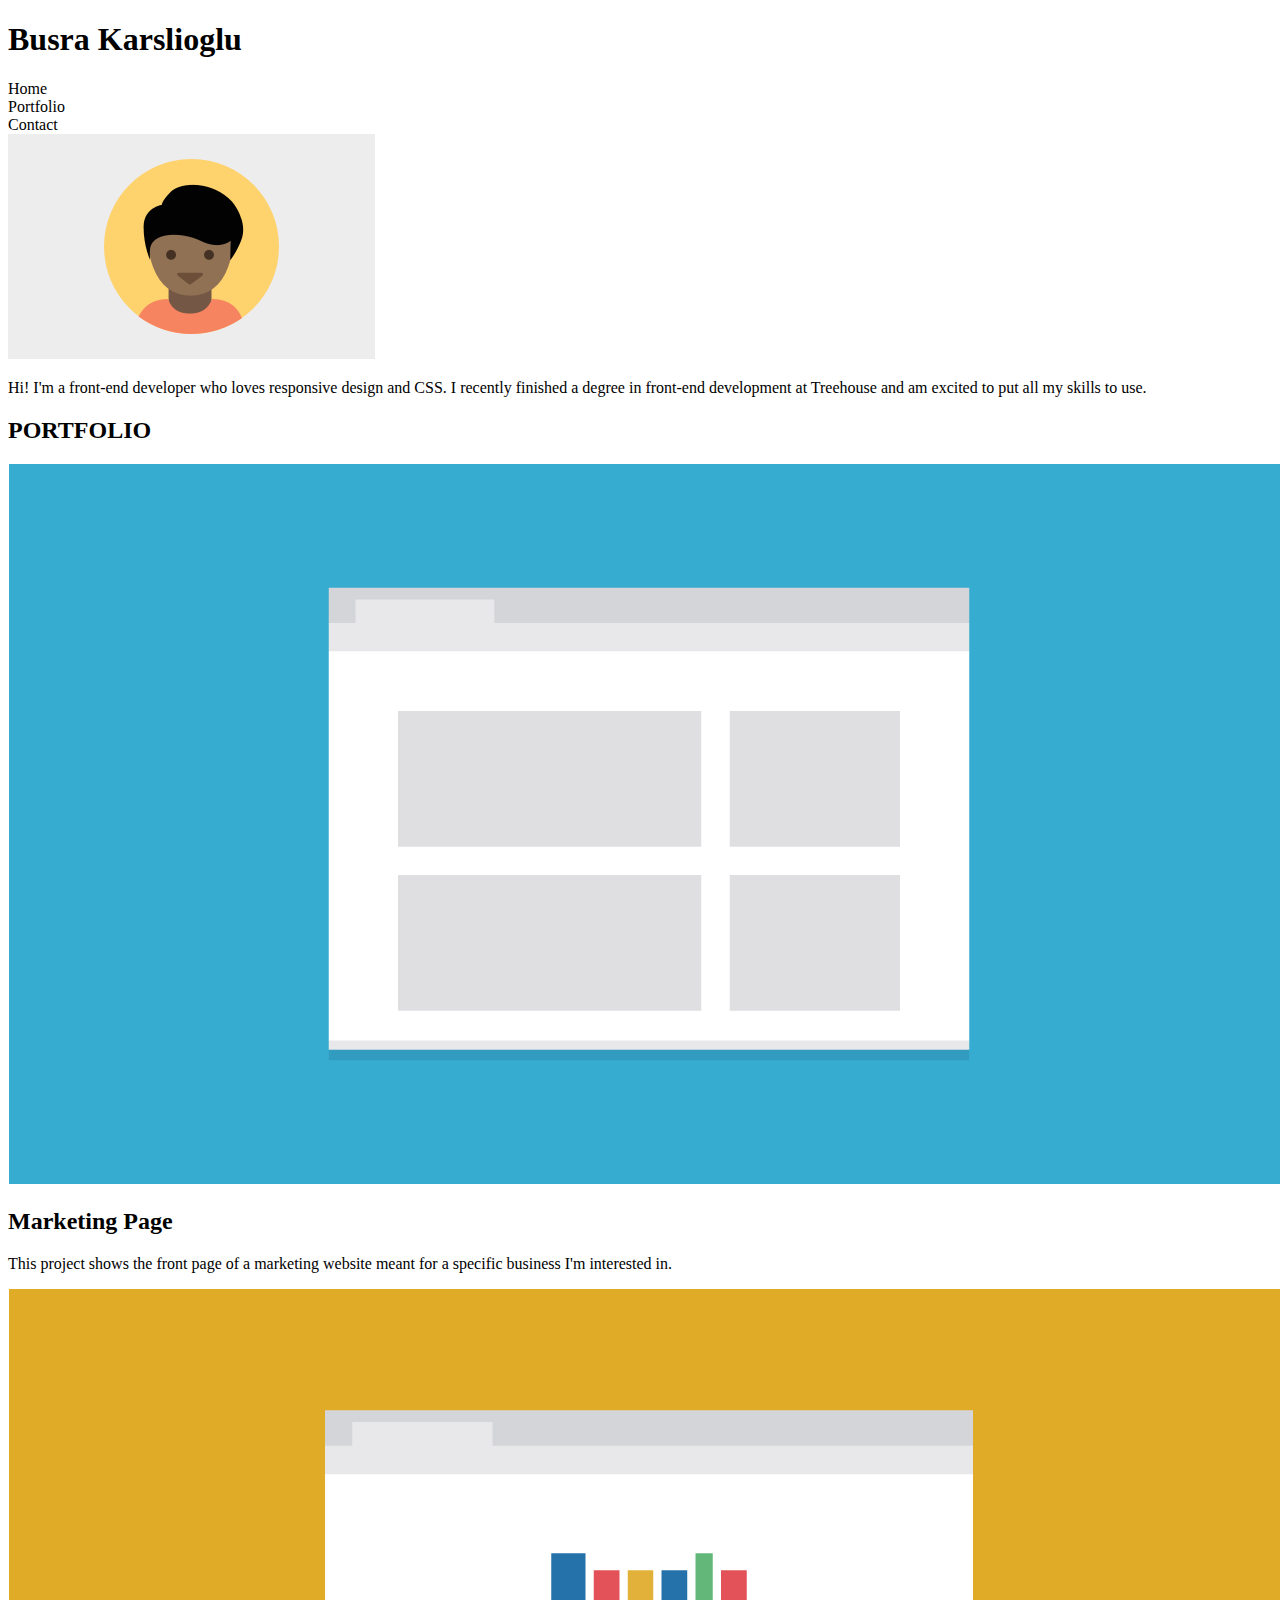
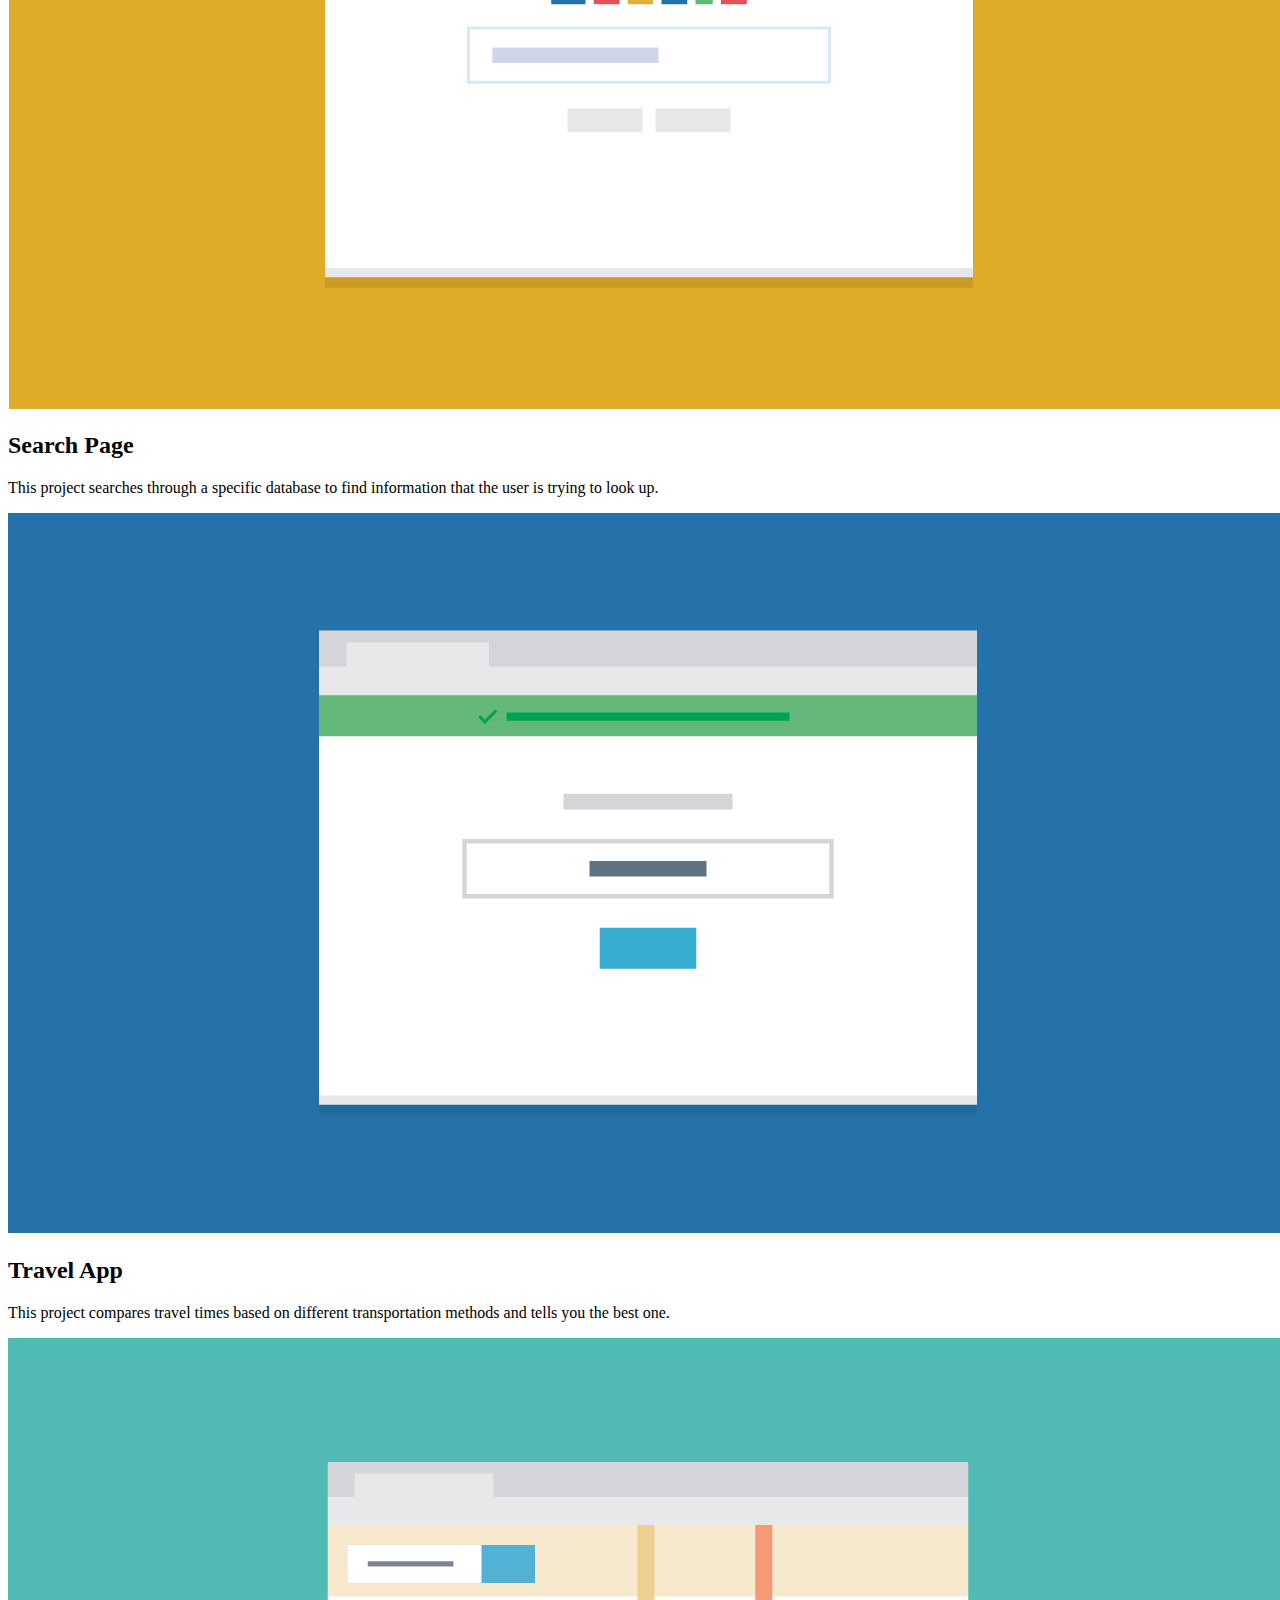
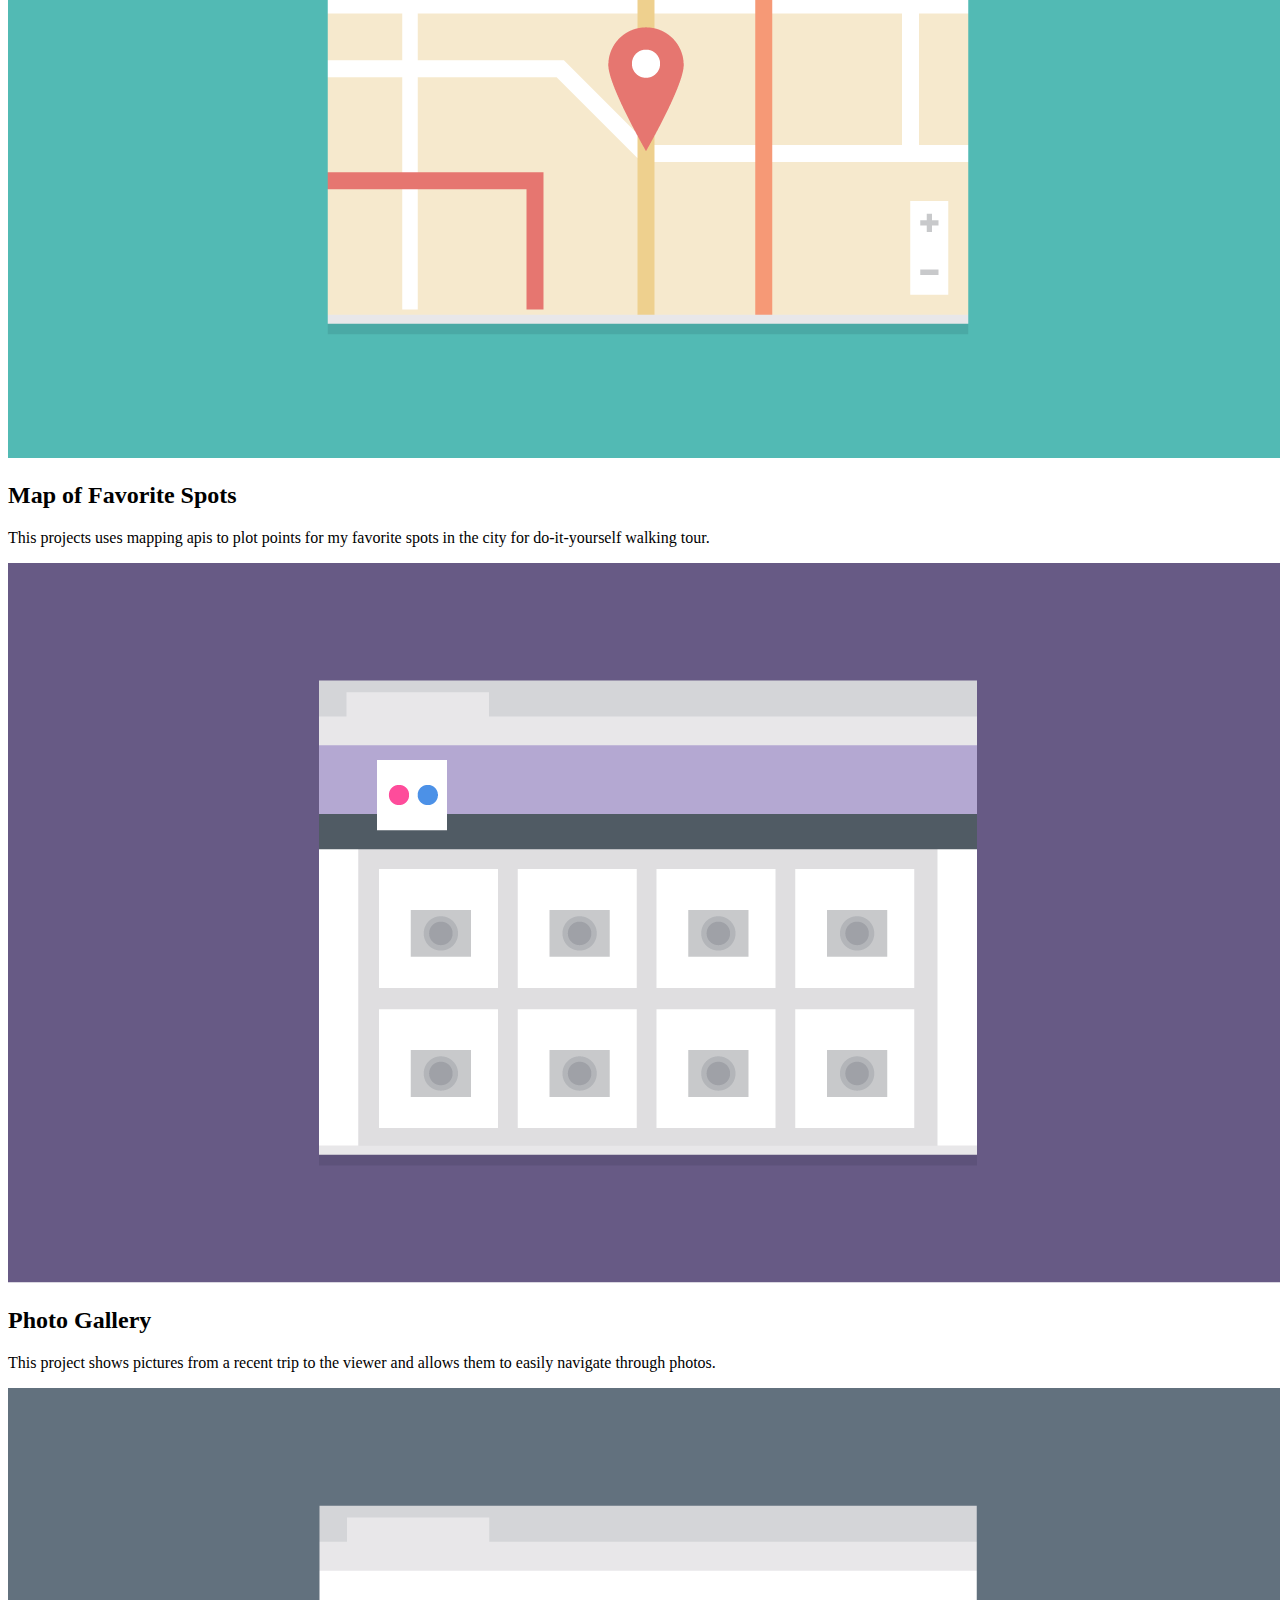
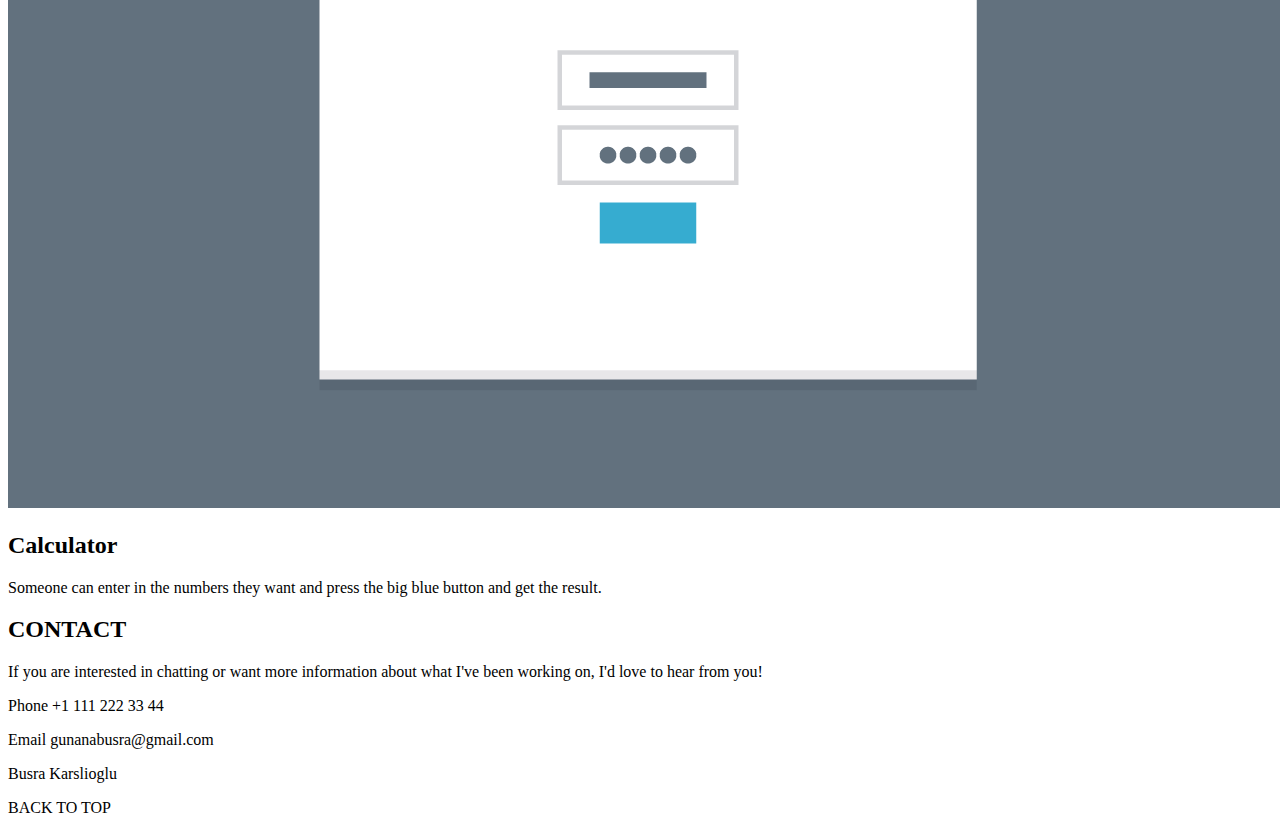
==== responsive_layout_v1/index.html @ ac0c368e "Add files via upload" ====
<!doctype html>
<html lang="en">
<head>
    <meta charset="utf-8">
    <title><h2>Responsive Portfolio</h2></title>
    <meta name="viewport" content="width=device-width, initial-scale=1.0">
    <link href="https://fonts.googleapis.com/css2?family=Baloo+Bhaijaan+2&display=swap" rel="stylesheet">
    <link rel="stylesheet" href="styles.css">

</head>
<main>
    <header class="main-nav">
        <h1>Busra Karslioglu</h1>
        <nav>
            <div class="nav">
                <div class="home">Home</div>
                <div class="portfolio">Portfolio</div>
                <div class="contact">Contact</div>
            </div>
        </nav>
        <img src="images/responsive-layout-profile.png" class="image-1">
        <p>Hi! I'm a front-end developer who loves responsive design and CSS. I recently finished a degree in front-end development at Treehouse and am excited to put all my skills to use.</p>
    </header>

<body>
        
    <h2>PORTFOLIO</h2>
    <img src="images/portfolio-1.png" class="image">
    <h2>Marketing Page</h2>
    <p>This project shows the front page of a marketing website meant for a specific business I'm interested in.</p>
    <img src="images/portfolio-2.png" class="image">
    <h2>Search Page</h2>
    <p>This project searches through a specific database to find information that the user is trying to look up.</p>
    <img src="images/portfolio-3.png" class="image">
    <h2>Travel App</h2>
    <p>This project compares travel times based on different transportation methods and tells you the best one.</p>
    <img src="images/portfolio-4.png" class="image">
    <h2>Map of Favorite Spots</h2>
    <p>This projects uses mapping apis to plot points for my favorite spots in the city for do-it-yourself walking tour.</p>
    <img src="images/portfolio-5.png" class="image">
    <h2>Photo Gallery</h2>
    <p>This project shows pictures from a recent trip to the viewer and allows them to easily navigate through photos.</p>
    <img src="images/portfolio-6.png" class="image">
    <h2>Calculator</h2>
    <p>Someone can enter in the numbers they want and press the big blue button and get the result.</p>
</body>

<footer>
<h2>CONTACT</h2>
<p>If you are interested in chatting or want more information about what I've been working on, I'd love to hear from you!</p>
<p>Phone +1 111 222 33 44</p>
<p>Email  gunanabusra@gmail.com</p>
        <div class="buttom">
            <p>Busra Karslioglu</p>
            <p>BACK TO TOP</p>
        </div>
</footer>
</main>
</html>
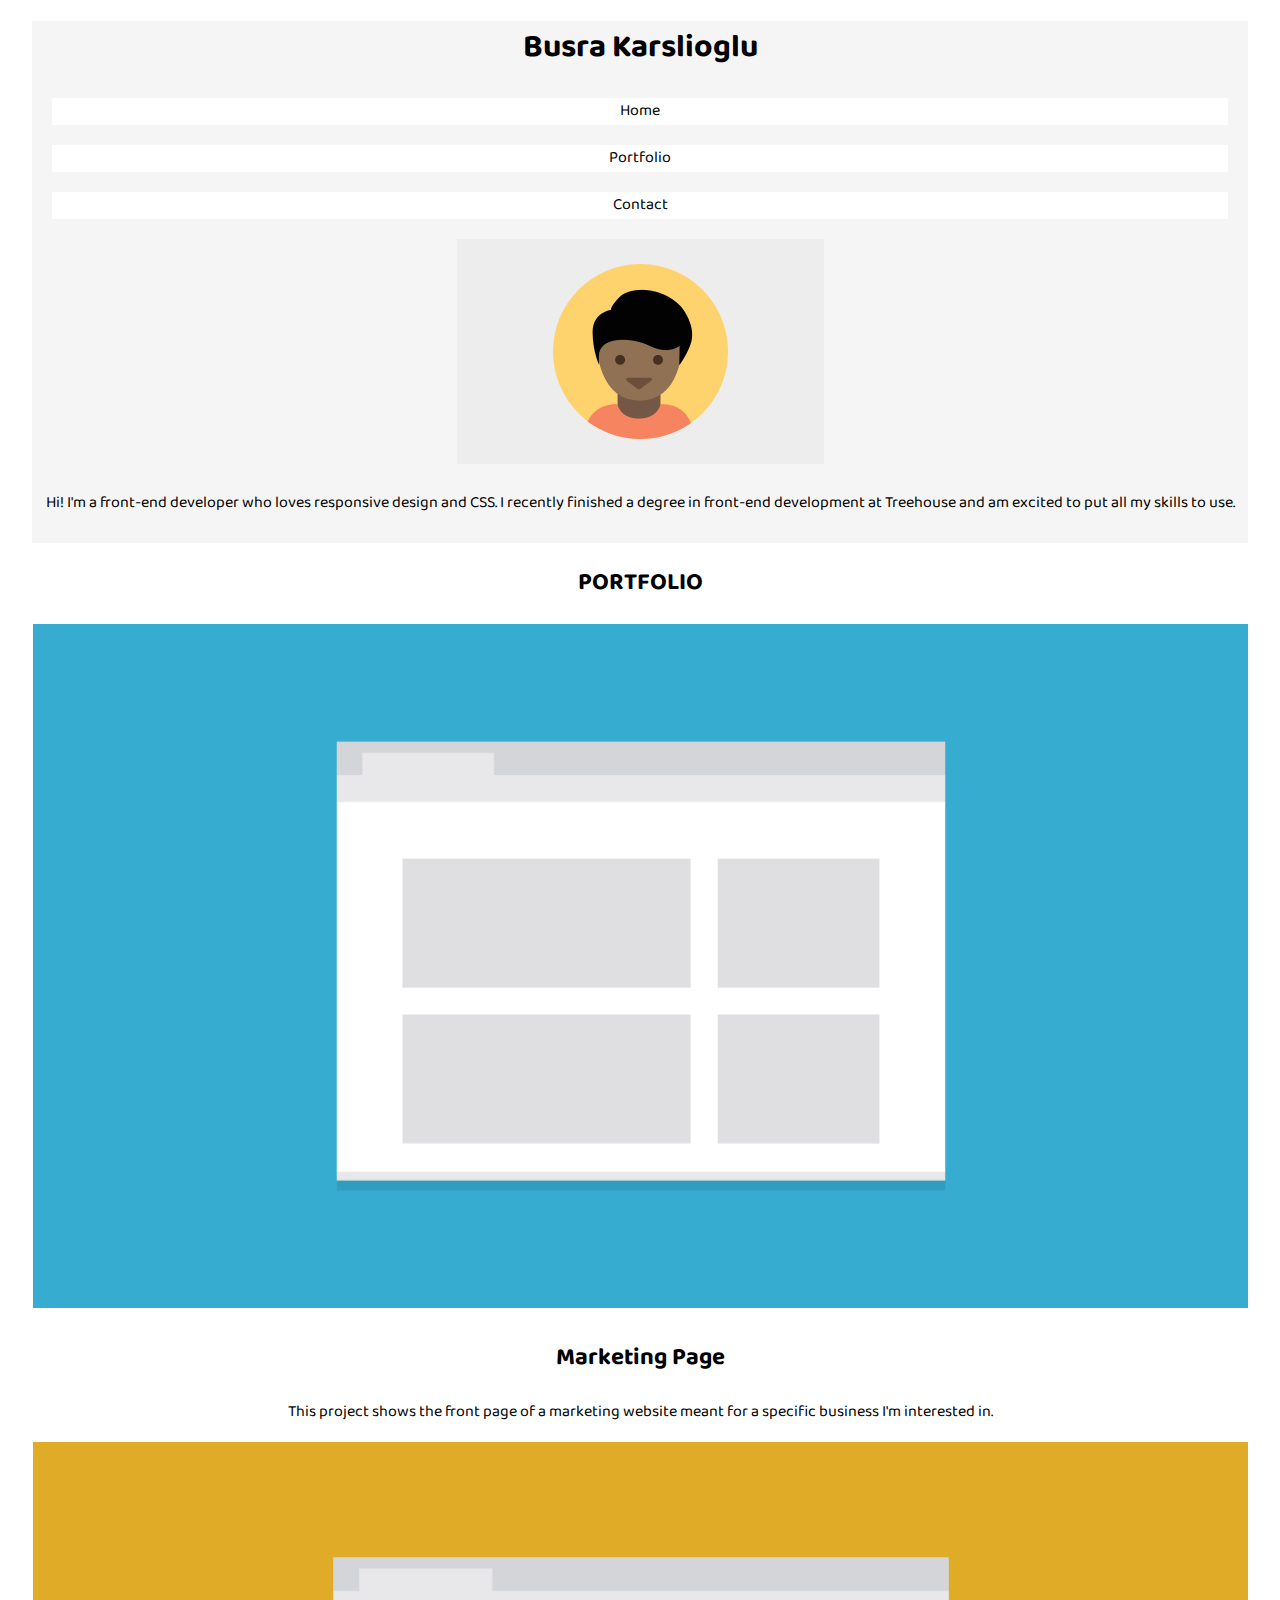
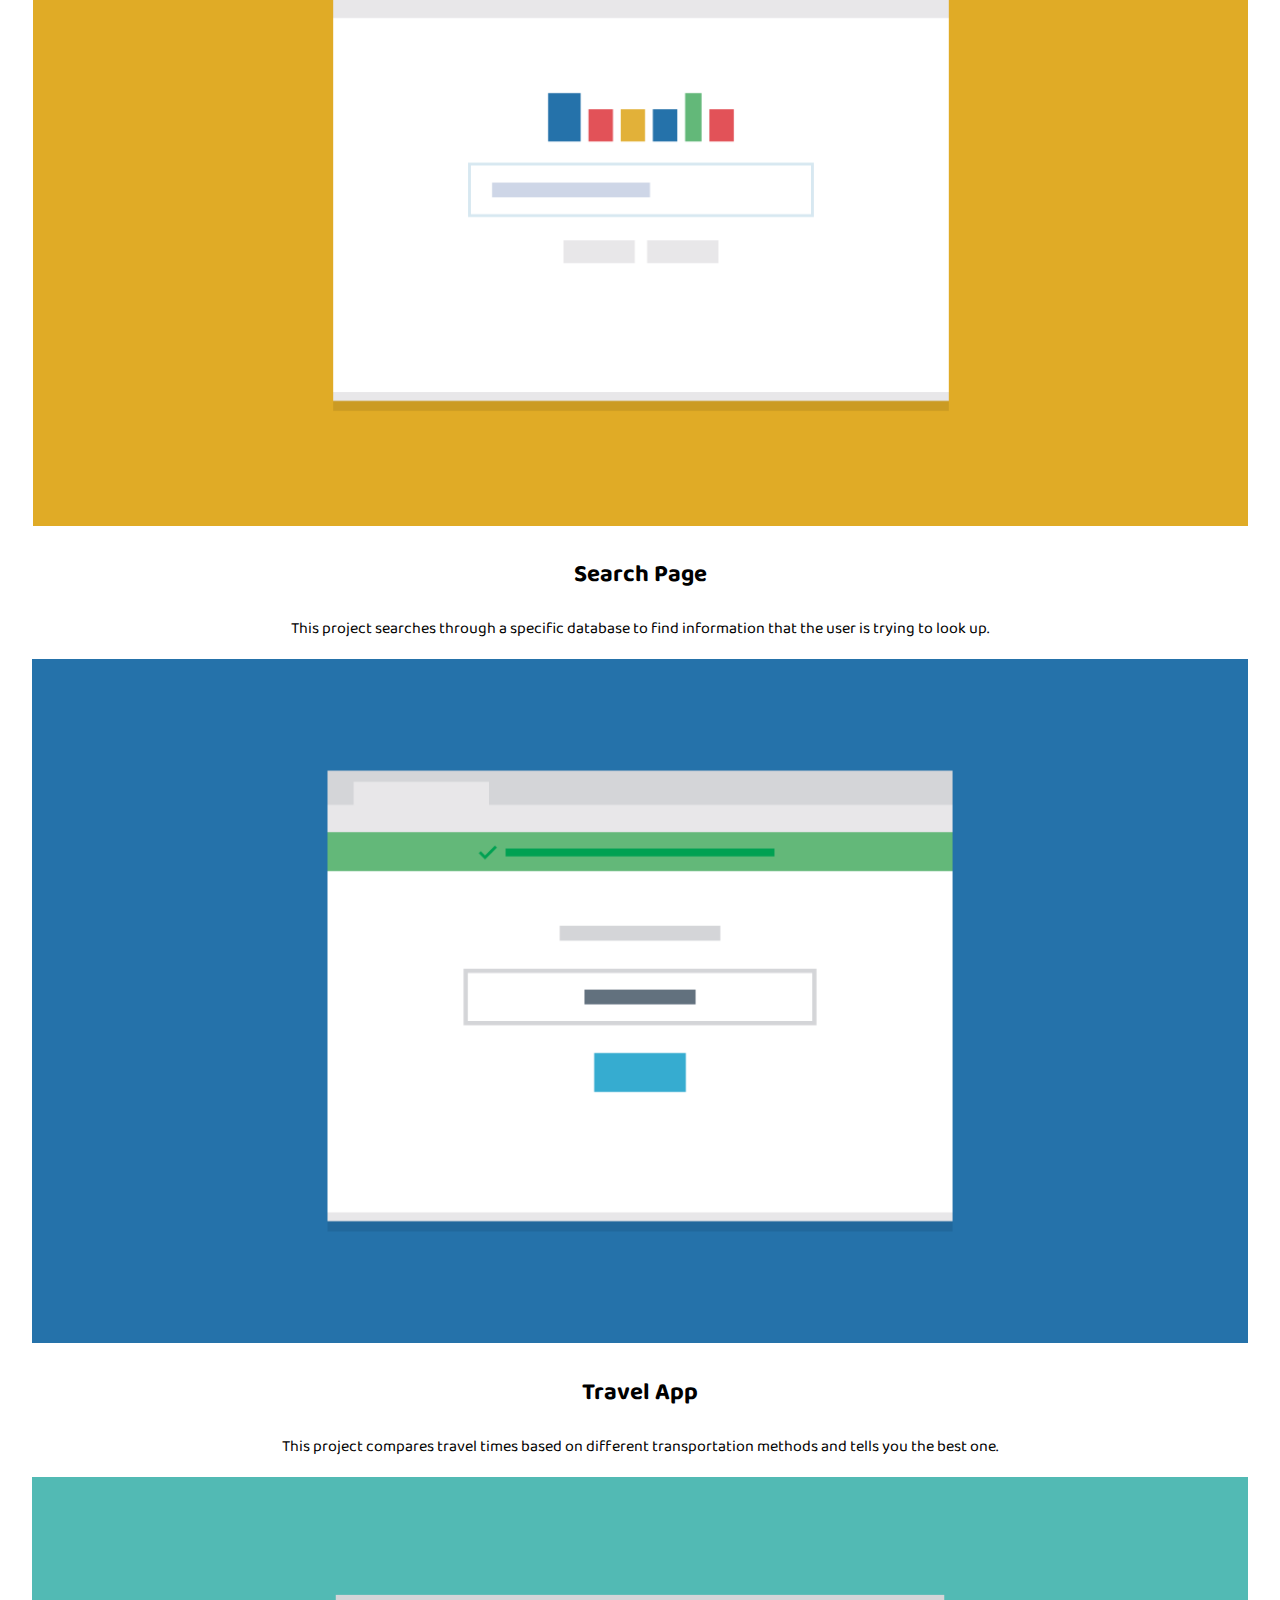
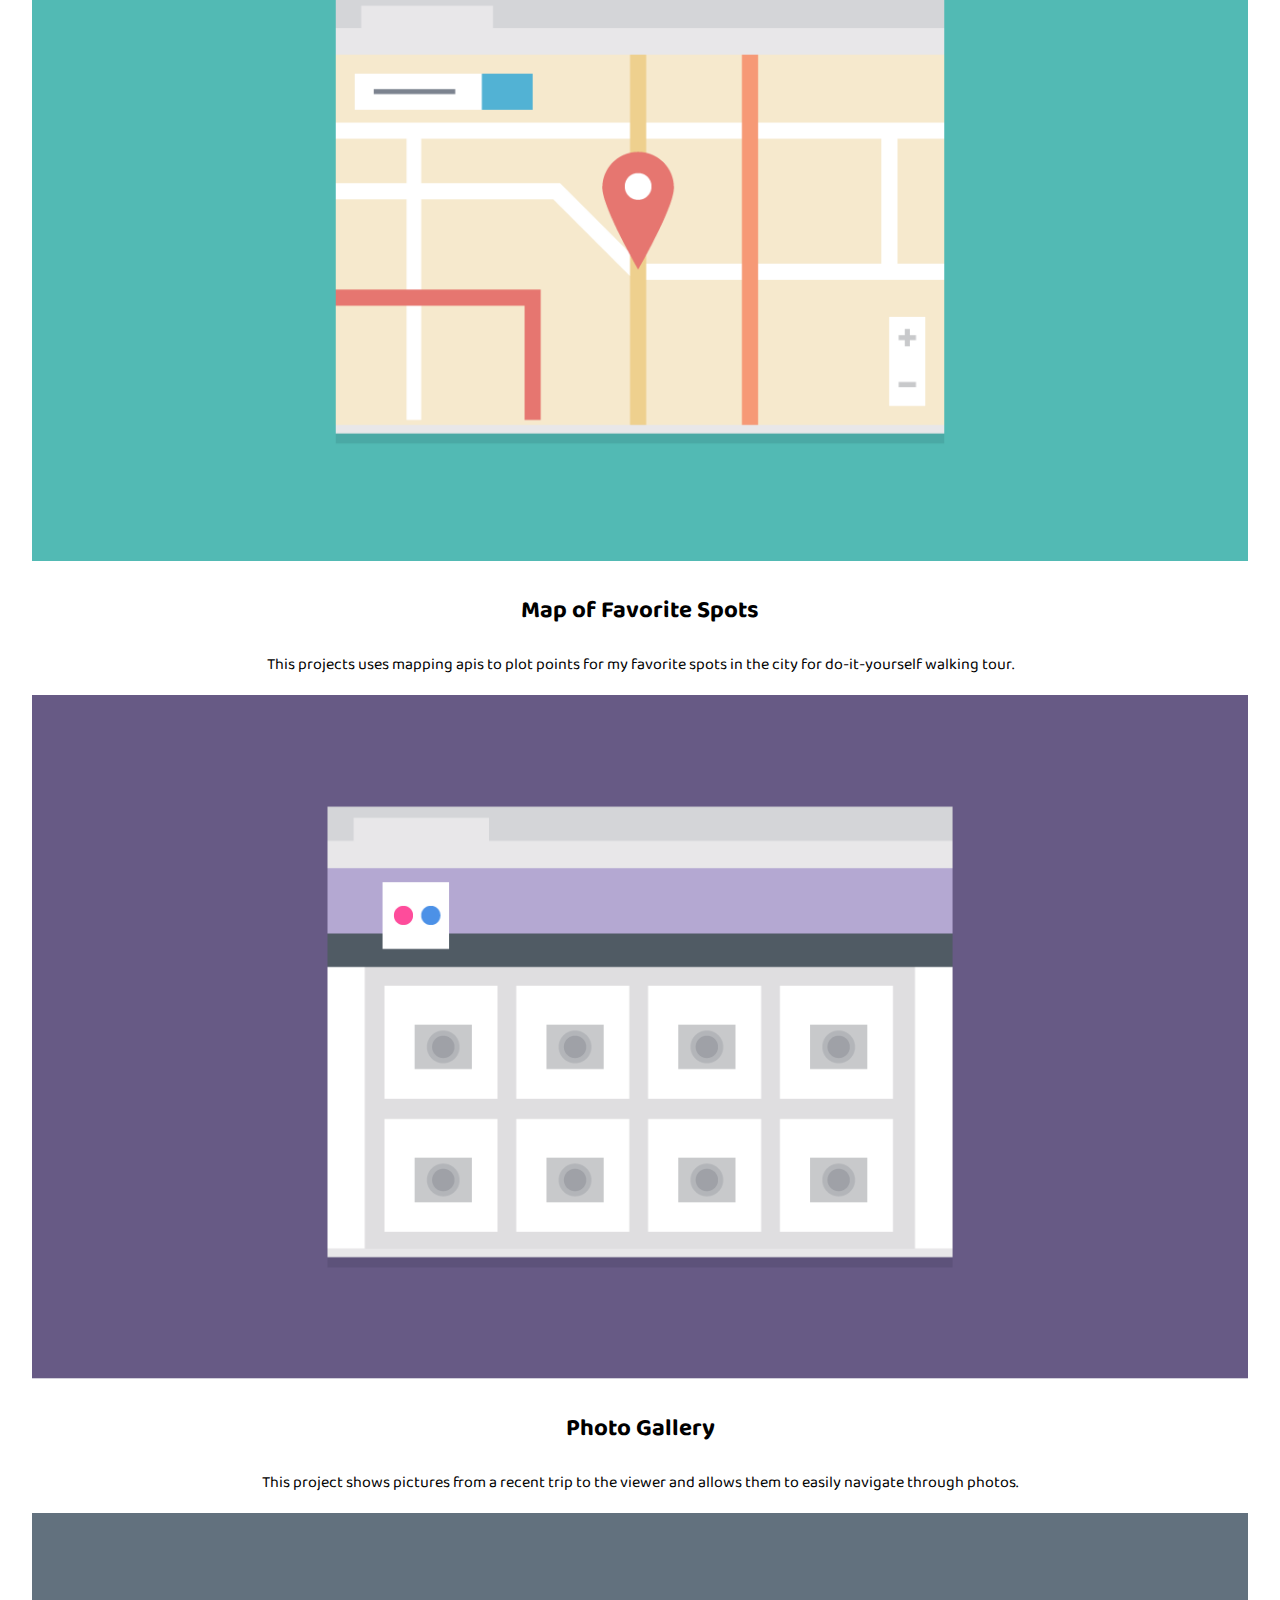
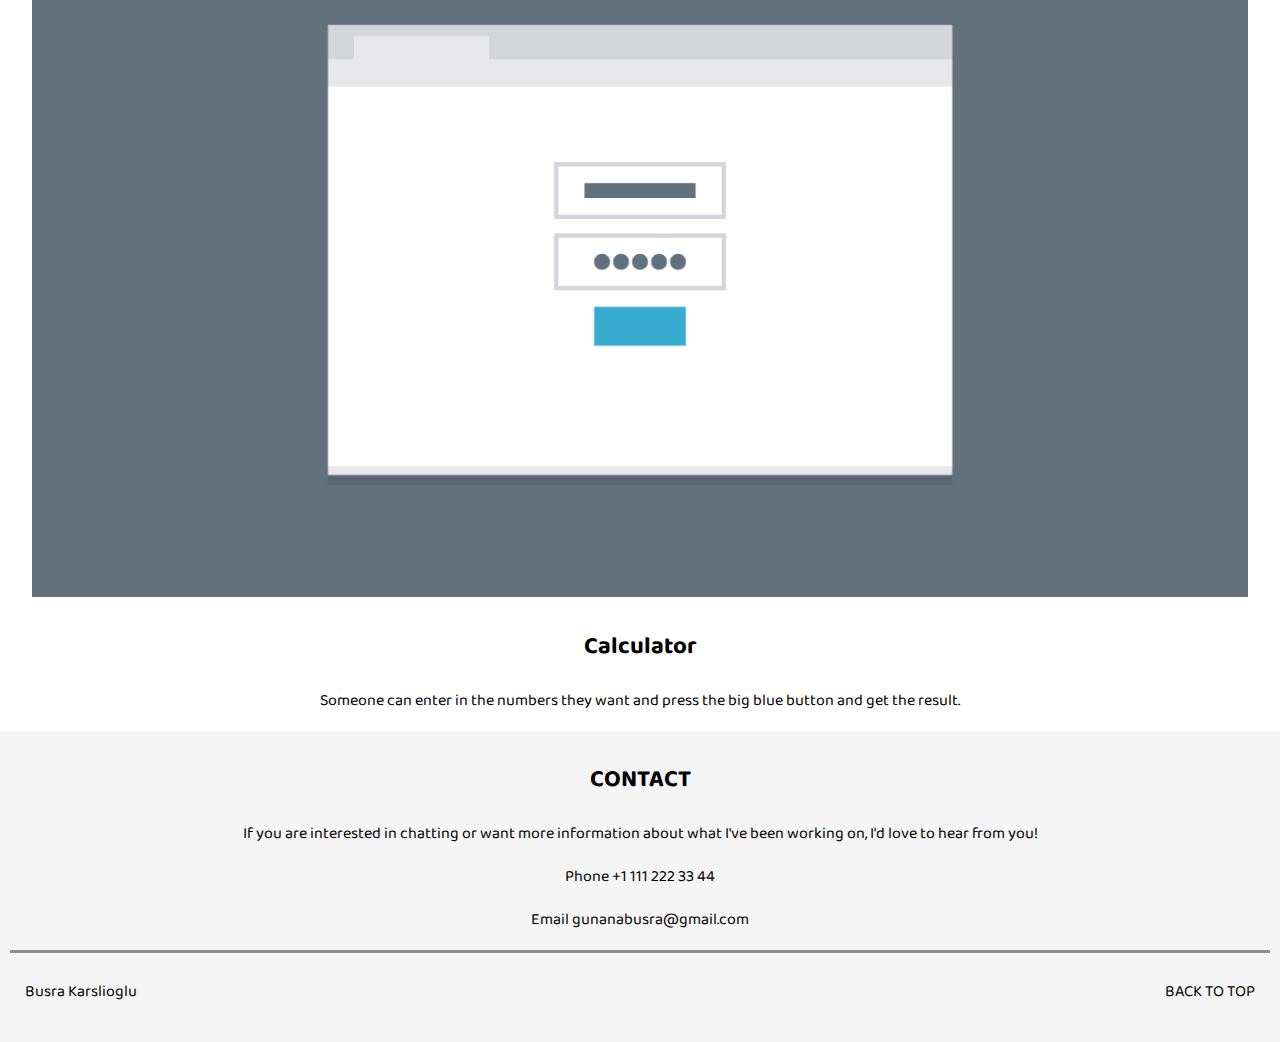
==== commit 37b5cd4f: "Update index.html" ====
--- a/responsive_layout_v1/index.html
+++ b/responsive_layout_v1/index.html
@@ -5,7 +5,7 @@
     <title><h2>Responsive Portfolio</h2></title>
     <meta name="viewport" content="width=device-width, initial-scale=1.0">
     <link href="https://fonts.googleapis.com/css2?family=Baloo+Bhaijaan+2&display=swap" rel="stylesheet">
-    <link rel="stylesheet" href="styles.css">
+    <link rel="stylesheet" href="css/styles.css">
 
 </head>
 <main>
@@ -56,4 +56,4 @@
         </div>
 </footer>
 </main>
-</html>+</html>
--- a/responsive_layout_v1/css/styles.css
+++ b/responsive_layout_v1/css/styles.css
@@ -0,0 +1,125 @@
+* {
+    box-sizing: border-box;
+}
+
+html {
+    font-family: 'Baloo Bhaijaan 2', cursive;
+}
+
+.main-nav {
+   max-width: 95%;
+   align-self: center;
+   margin: 0 auto;
+   background-color: whitesmoke;
+padding-bottom: 10px;
+}
+
+body {
+    text-align: center;
+    margin: auto;
+}
+.home {display: flex;
+    flex-grow: 1;
+    justify-content: space-around;
+    margin: 20px;
+    background-color: white;}
+
+.portfolio {display: flex;
+    flex-grow: 1;
+    justify-content: space-around;
+    margin: 20px;
+    background-color: white;}
+
+.contact {display: flex;
+    flex-grow: 1;
+    justify-content: space-around;
+    margin: 20px;
+    background-color: white;}  
+    
+ .image {
+    max-width: 95%;
+    
+  }
+
+  .image-1 {
+      border-style: hidden;
+      max-width: 100%;
+      margin: auto;
+  }
+footer {
+    background-color: whitesmoke;
+    padding:10px;
+}
+.buttom {
+    display: flex;
+    flex-direction:row; 
+    flex-wrap: wrap;
+    justify-content: space-between;  
+    border-top: solid #8f8d8c;
+    padding: 10px 15px;
+    
+} 
+@media screen (min-width: 320px), (max-width:1024px) {
+
+         header {
+        width:100%;
+        height: auto;
+        
+    }
+
+    body {
+        width: 100%
+        height: auto;
+
+    }
+    .image {
+        max-width: 100%;
+        display: block;
+      }
+      .image-1 {
+        max-width: 100%;
+        margin: 0 auto;
+    }
+  footer {
+      background-color: whitesmoke;
+      padding:10px;
+  }
+  .buttom {
+      display: flex;
+      flex-direction:row; 
+      flex-wrap: wrap;
+      justify-content: space-between;  
+      border-top: solid #8f8d8c;
+      padding: 10px 15px;
+}
+.main-nav {
+    max-width: 95%;
+    align-self: center;
+    margin: 0 auto;
+    background-color: whitesmoke;
+  
+}
+
+body {
+    text-align: center;
+    margin: auto;
+}
+.home {display: flex;
+    flex-grow: 1;
+    justify-content: space-around;
+    margin: 20px;
+    background-color: white;}
+
+.portfolio {display: flex;
+    flex-grow: 1;
+    justify-content: space-around;
+    margin: 20px;
+    background-color: white;}
+
+.contact {display: flex;
+    flex-grow: 1;
+    justify-content: space-around;
+    margin: 20px;
+    background-color: white;}  
+    
+ 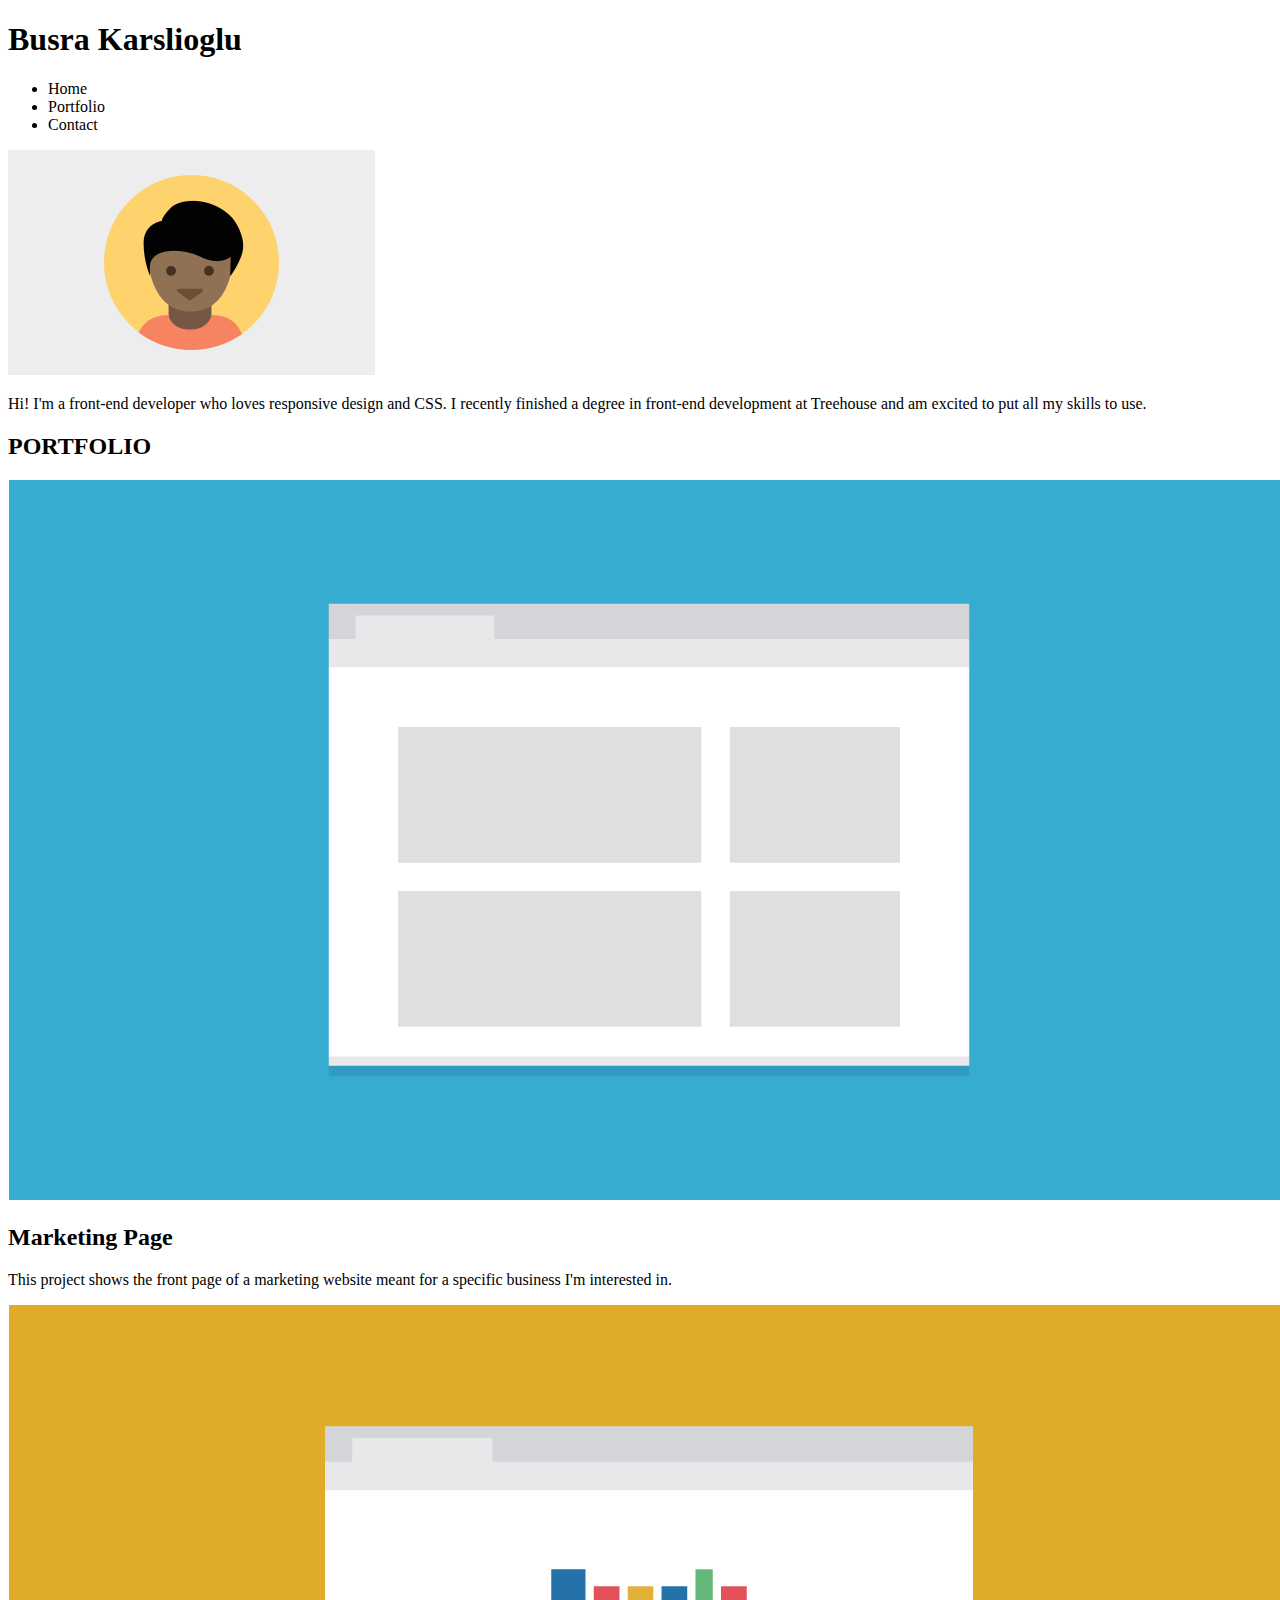
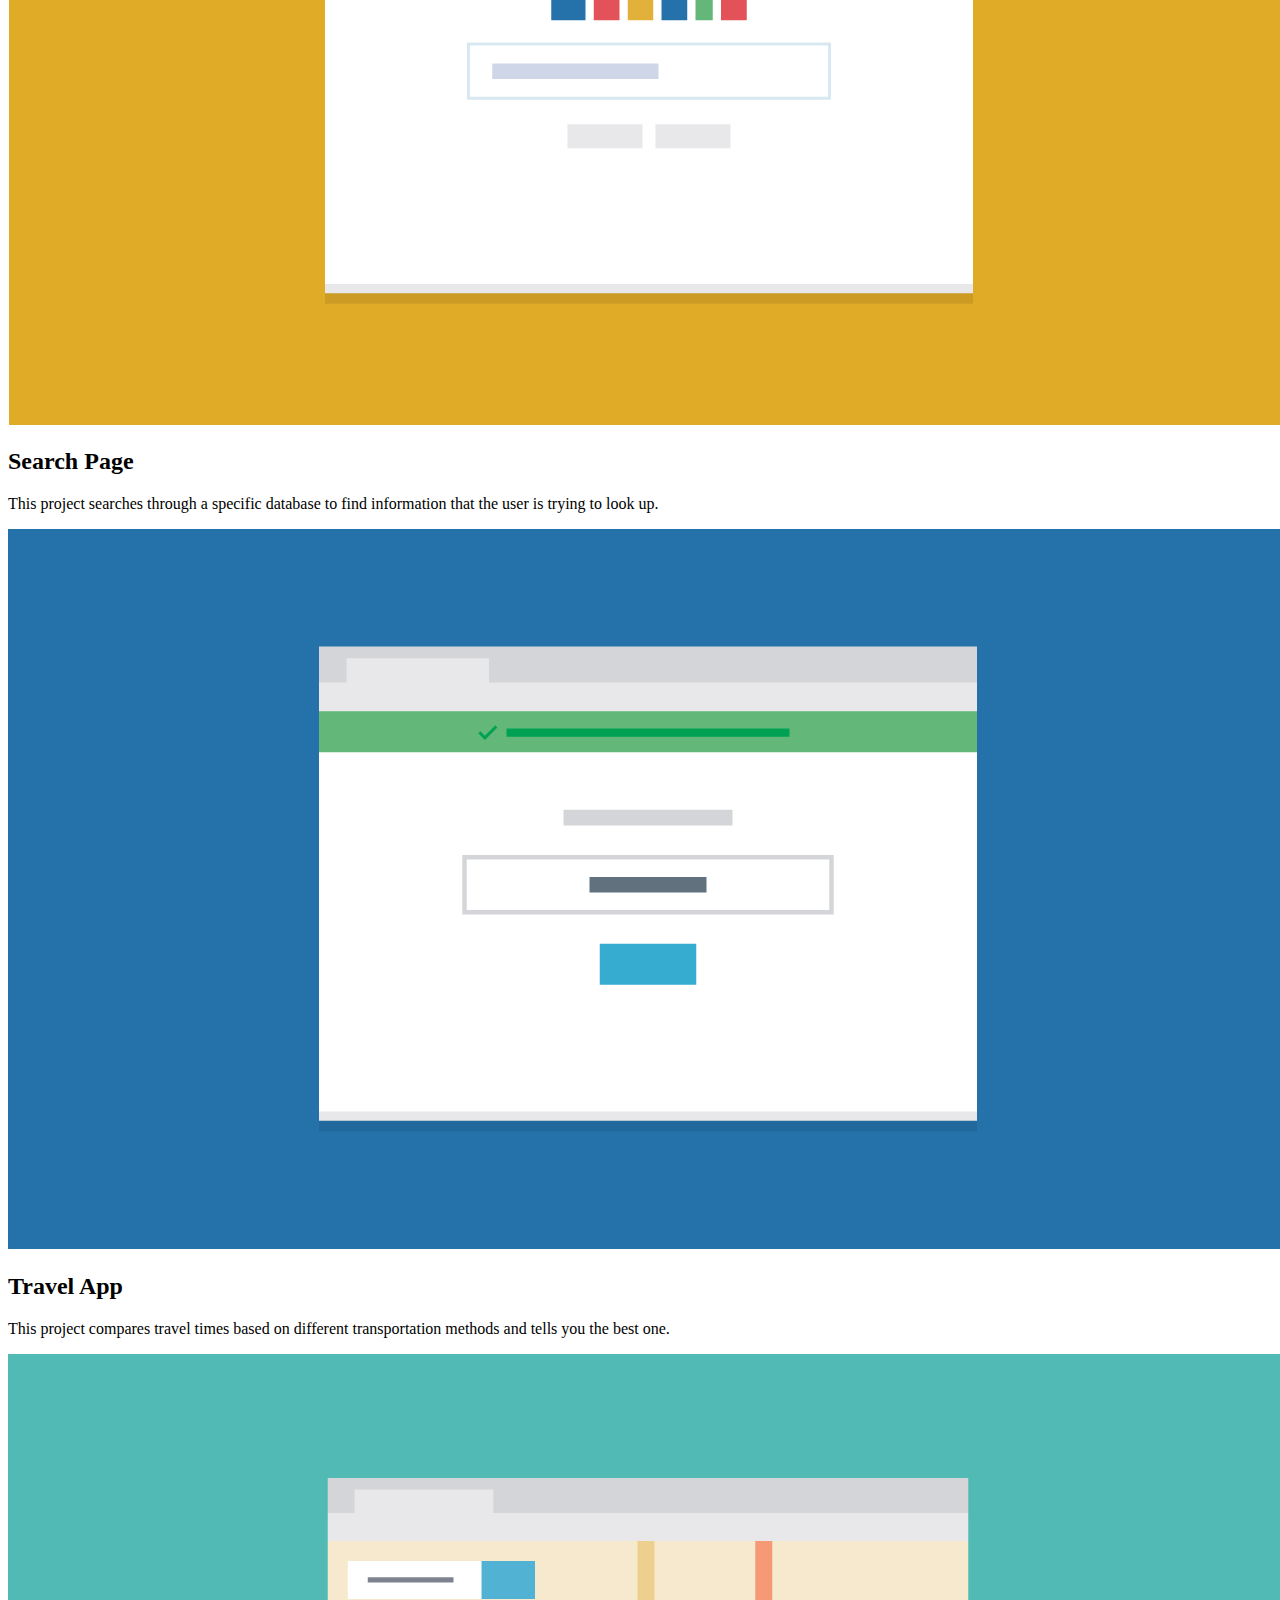
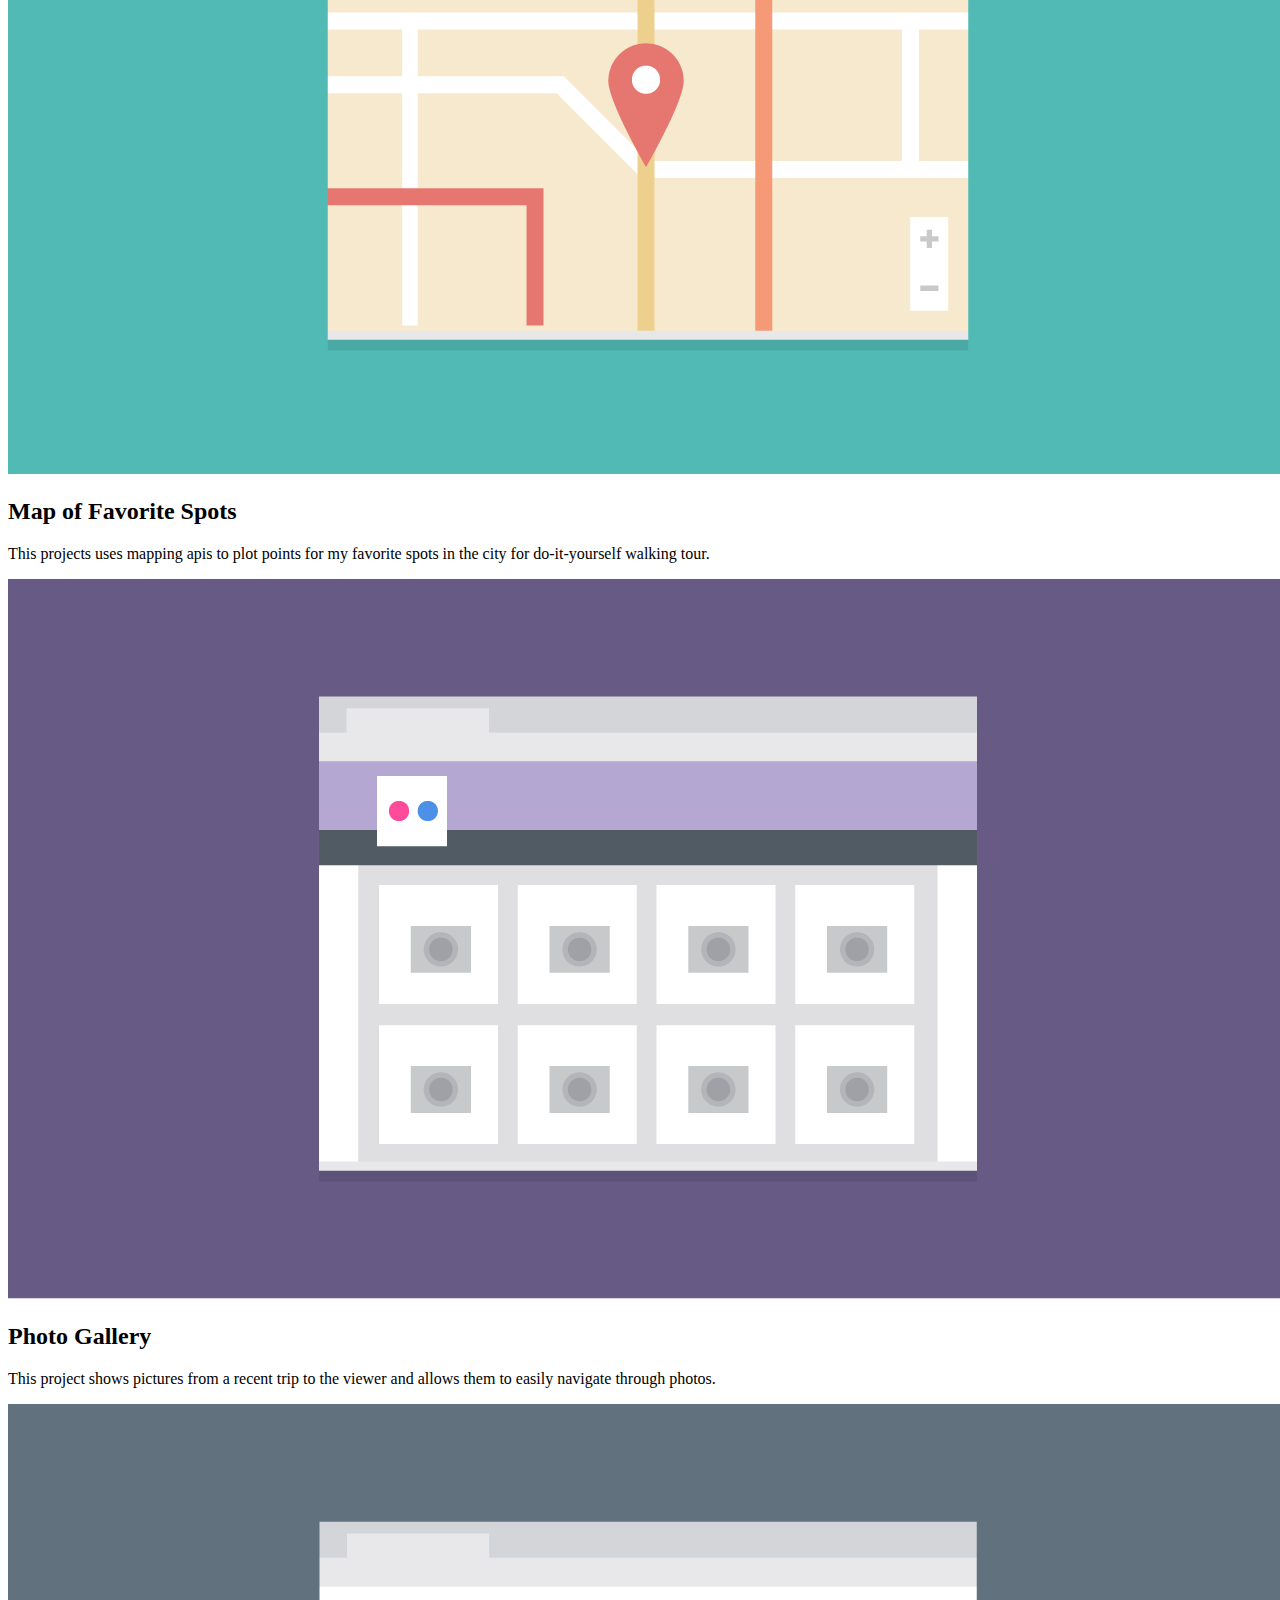
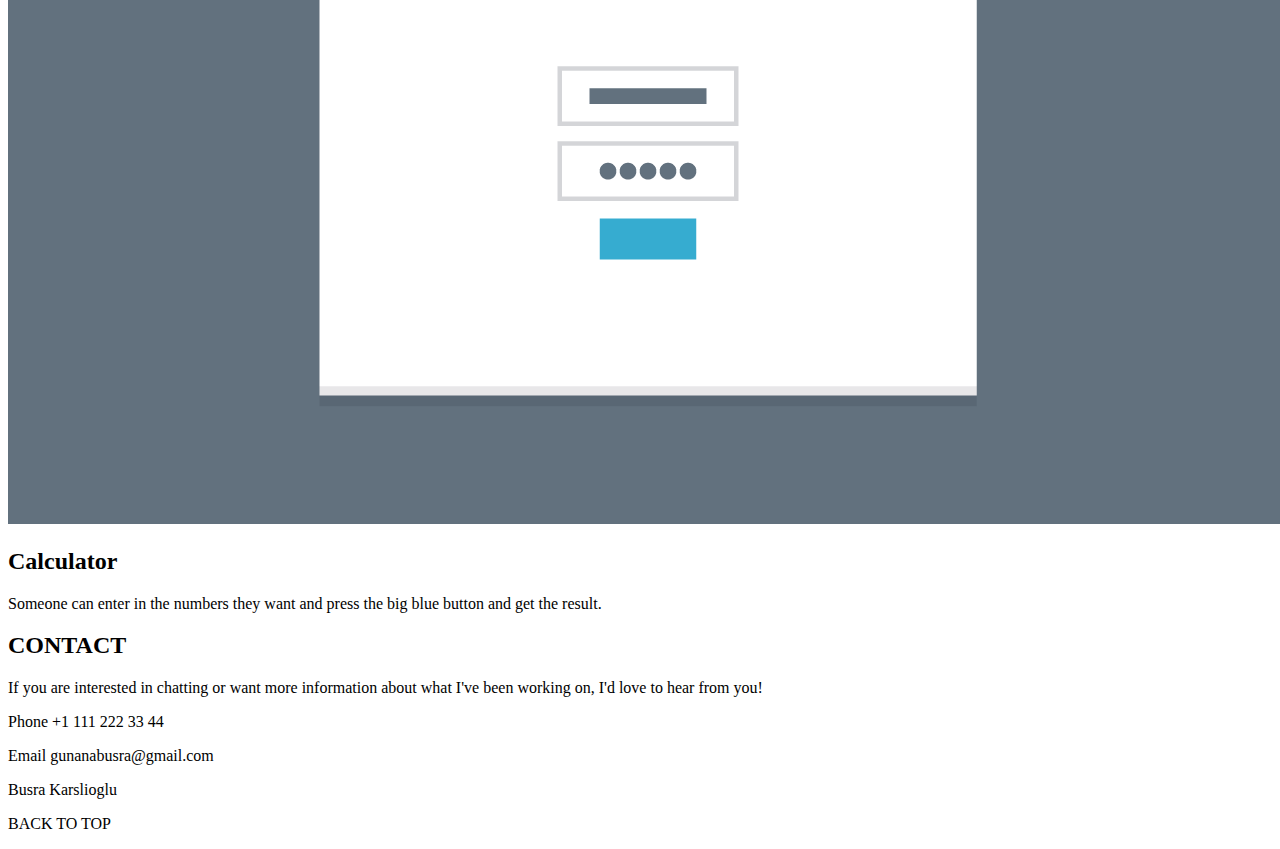
==== commit 99b21d8f: "Add files via upload" ====
--- a/responsive_layout_v1/index.html
+++ b/responsive_layout_v1/index.html
@@ -2,58 +2,80 @@
 <html lang="en">
 <head>
     <meta charset="utf-8">
+    <meta name="viewport" content="width=device-width, initial-scale=1.0">
     <title><h2>Responsive Portfolio</h2></title>
-    <meta name="viewport" content="width=device-width, initial-scale=1.0">
+    <link rel="stylesheet" href="css/normalize.css">
+    <link rel="stylesheet" href="css/styles.css">
     <link href="https://fonts.googleapis.com/css2?family=Baloo+Bhaijaan+2&display=swap" rel="stylesheet">
-    <link rel="stylesheet" href="css/styles.css">
-
 </head>
-<main>
-    <header class="main-nav">
-        <h1>Busra Karslioglu</h1>
-        <nav>
-            <div class="nav">
-                <div class="home">Home</div>
-                <div class="portfolio">Portfolio</div>
-                <div class="contact">Contact</div>
-            </div>
-        </nav>
-        <img src="images/responsive-layout-profile.png" class="image-1">
+<body>
+    <div class="wrapper">
+       
+    <header class="header">
+        <h1>Busra Karslioglu</h1> 
+                   
+                <ul class="nav">
+                    <li class="home">Home</li>
+                    <li class="portfolio">Portfolio</li>
+                    <li class="contact">Contact</li>
+                </ul>
+        
+        <div class="container">
+        <img src="images/responsive-layout-profile.png"  alt="My picture" class="image-1">
         <p>Hi! I'm a front-end developer who loves responsive design and CSS. I recently finished a degree in front-end development at Treehouse and am excited to put all my skills to use.</p>
+       </div>
     </header>
 
-<body>
+    <h2>PORTFOLIO</h2>
+
+    <div class="portfolio-main">
+          
+        <div class="port-1">
         
-    <h2>PORTFOLIO</h2>
-    <img src="images/portfolio-1.png" class="image">
-    <h2>Marketing Page</h2>
-    <p>This project shows the front page of a marketing website meant for a specific business I'm interested in.</p>
-    <img src="images/portfolio-2.png" class="image">
-    <h2>Search Page</h2>
-    <p>This project searches through a specific database to find information that the user is trying to look up.</p>
-    <img src="images/portfolio-3.png" class="image">
-    <h2>Travel App</h2>
-    <p>This project compares travel times based on different transportation methods and tells you the best one.</p>
-    <img src="images/portfolio-4.png" class="image">
-    <h2>Map of Favorite Spots</h2>
-    <p>This projects uses mapping apis to plot points for my favorite spots in the city for do-it-yourself walking tour.</p>
-    <img src="images/portfolio-5.png" class="image">
-    <h2>Photo Gallery</h2>
-    <p>This project shows pictures from a recent trip to the viewer and allows them to easily navigate through photos.</p>
-    <img src="images/portfolio-6.png" class="image">
-    <h2>Calculator</h2>
-    <p>Someone can enter in the numbers they want and press the big blue button and get the result.</p>
+            <img src="images/portfolio-1.png" class="image">
+            <h2>Marketing Page</h2>
+            <p>This project shows the front page of a marketing website meant for a specific business I'm interested in.</p>
+           </div>
+        <div class="port-2">
+            <img src="images/portfolio-2.png" class="image">
+            <h2>Search Page</h2>
+            <p>This project searches through a specific database to find information that the user is trying to look up.</p>
+            </div>
+        <div class="port-3">
+            <img src="images/portfolio-3.png" class="image">
+            <h2>Travel App</h2>
+            <p>This project compares travel times based on different transportation methods and tells you the best one.</p>
+            </div>
+        <div class="port-4">
+            <img src="images/portfolio-4.png" class="image">
+            <h2>Map of Favorite Spots</h2>
+            <p>This projects uses mapping apis to plot points for my favorite spots in the city for do-it-yourself walking tour.</p>
+            
+            </div>
+        <div class="port-5">
+            <img src="images/portfolio-5.png" class="image">
+            <h2>Photo Gallery</h2>
+            <p>This project shows pictures from a recent trip to the viewer and allows them to easily navigate through photos.</p>
+            </div>
+        <div class="port-6"> 
+                <img src="images/portfolio-6.png" class="image">
+            <h2>Calculator</h2>
+            <p>Someone can enter in the numbers they want and press the big blue button and get the result.</p>
+        </div>
+        
+    </div>
+        
+        <footer>
+                <h2>CONTACT</h2>
+                <p>If you are interested in chatting or want more information about what I've been working on, I'd love to hear from you!</p>
+                <p>Phone +1 111 222 33 44</p>
+                <p>Email  gunanabusra@gmail.com</p>
+            
+                <div class="footer">
+                    <p>Busra Karslioglu</p>
+                    <p>BACK TO TOP</p>
+                </div>
+        </footer>
+</div>
 </body>
-
-<footer>
-<h2>CONTACT</h2>
-<p>If you are interested in chatting or want more information about what I've been working on, I'd love to hear from you!</p>
-<p>Phone +1 111 222 33 44</p>
-<p>Email  gunanabusra@gmail.com</p>
-        <div class="buttom">
-            <p>Busra Karslioglu</p>
-            <p>BACK TO TOP</p>
-        </div>
-</footer>
-</main>
-</html>
+</html>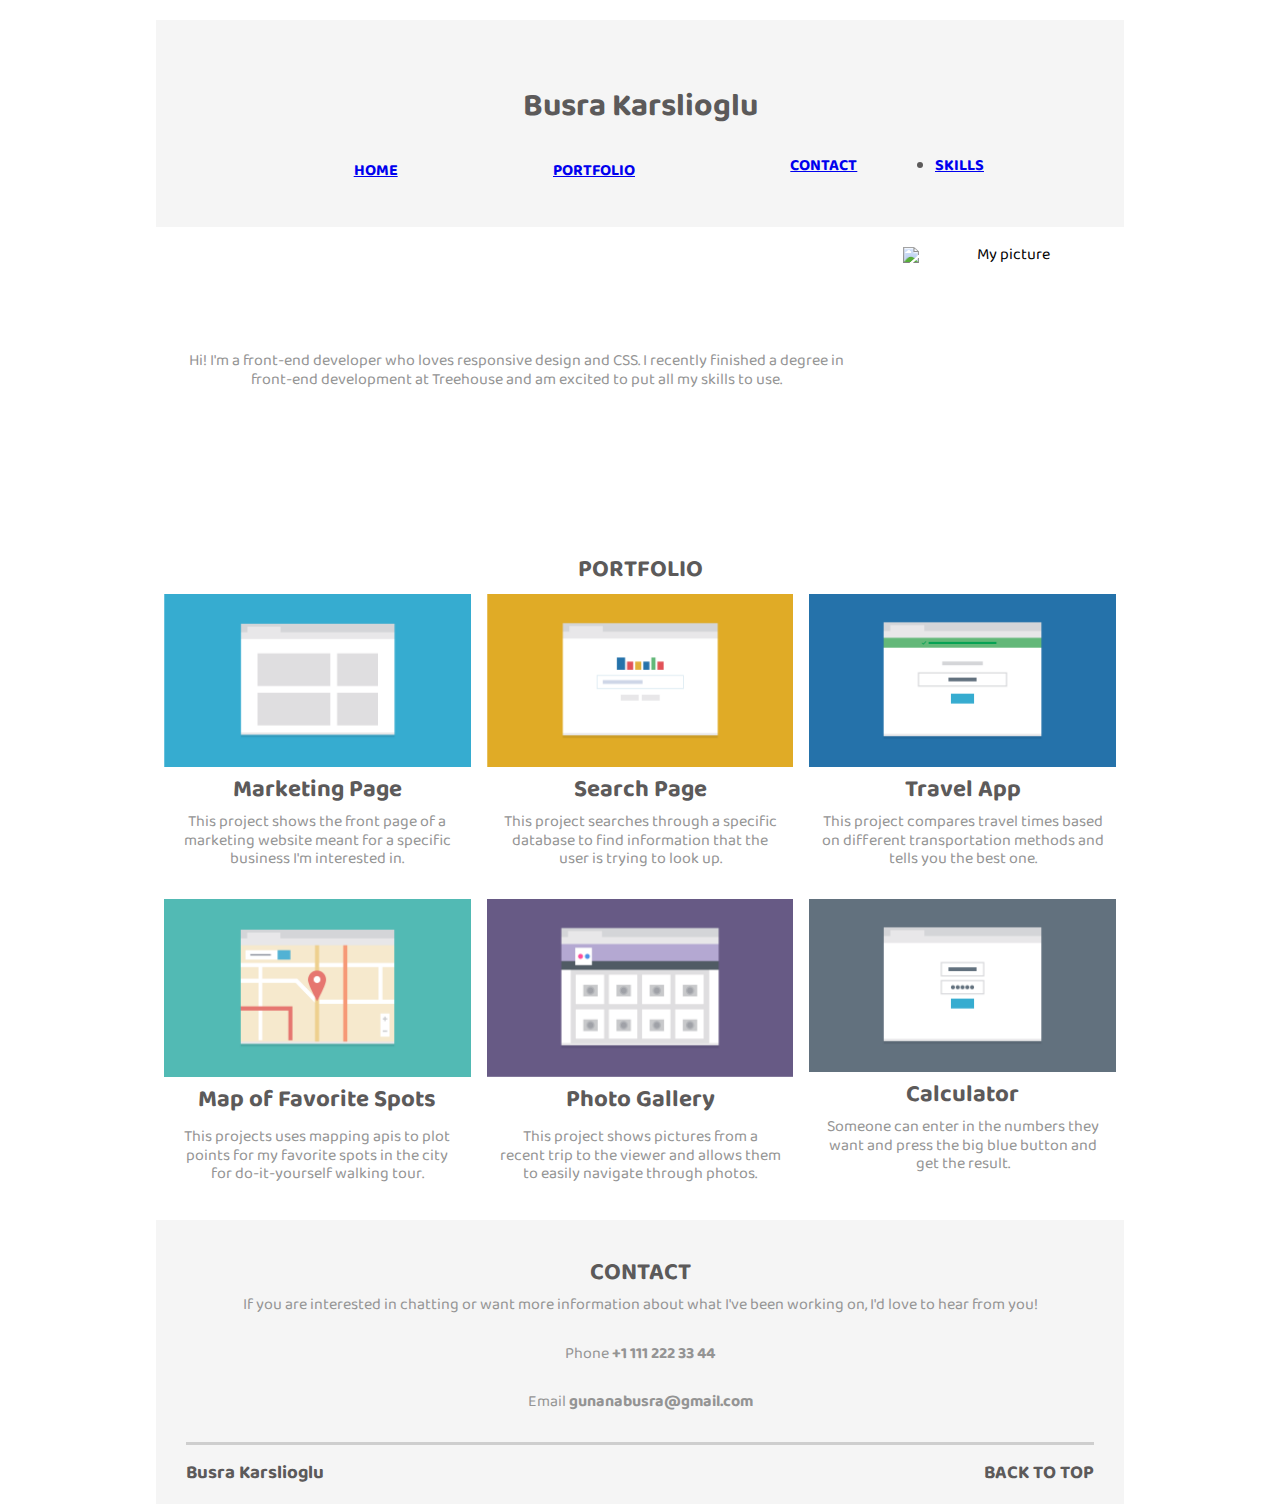
==== commit bc405fc7: "Add files via upload" ====
--- a/responsive_layout_v1/index.html
+++ b/responsive_layout_v1/index.html
@@ -15,17 +15,18 @@
         <h1>Busra Karslioglu</h1> 
                    
                 <ul class="nav">
-                    <li class="home">Home</li>
-                    <li class="portfolio">Portfolio</li>
-                    <li class="contact">Contact</li>
+                    <li class="home"><a href="#"><strong>HOME</strong></a></li>
+                    <li class="portfolio"><a href="#"><strong>PORTFOLIO</strong></a></li>
+                    <li class="contact"><a href="#"><strong>CONTACT</strong></a></li>
+                    <li class="skills"><a href="#"><strong>SKILLS</strong></a></li>
                 </ul>
         
-        <div class="container">
-        <img src="images/responsive-layout-profile.png"  alt="My picture" class="image-1">
+   
+    </header>
+    <div class="container">
+        <img src="images/profilepic.jpeg"  alt="My picture" class="image-1">
         <p>Hi! I'm a front-end developer who loves responsive design and CSS. I recently finished a degree in front-end development at Treehouse and am excited to put all my skills to use.</p>
        </div>
-    </header>
-
     <h2>PORTFOLIO</h2>
 
     <div class="portfolio-main">
@@ -60,7 +61,7 @@
         <div class="port-6"> 
                 <img src="images/portfolio-6.png" class="image">
             <h2>Calculator</h2>
-            <p>Someone can enter in the numbers they want and press the big blue button and get the result.</p>
+            <p> Someone can enter in the numbers they want and press the big blue button and get the result.</p>
         </div>
         
     </div>
@@ -68,14 +69,18 @@
         <footer>
                 <h2>CONTACT</h2>
                 <p>If you are interested in chatting or want more information about what I've been working on, I'd love to hear from you!</p>
-                <p>Phone +1 111 222 33 44</p>
-                <p>Email  gunanabusra@gmail.com</p>
+                <p>Phone <strong>+1 111 222 33 44</strong></p>
+                <p>Email <strong>gunanabusra@gmail.com</strong></p>
             
                 <div class="footer">
-                    <p>Busra Karslioglu</p>
-                    <p>BACK TO TOP</p>
+                    
+                    <h3>Busra Karslioglu</h3>
+        
+                    <h3>BACK TO TOP</h3>
                 </div>
         </footer>
+
+        
 </div>
 </body>
 </html>--- a/responsive_layout_v1/css/styles.css
+++ b/responsive_layout_v1/css/styles.css
@@ -0,0 +1,201 @@
+* {
+    box-sizing: border-box;
+}
+ul {
+    padding-left: 0;
+  }
+html {
+    font-family: 'Baloo Bhaijaan 2', cursive;
+}
+
+h1 {
+    margin-top: 30px;
+    text-align: center;
+}
+h2 {
+    color:rgb(92, 90, 90);
+}
+h3 {
+    color:rgb(92, 90, 90);
+}
+p {
+    color: rgb(148, 148, 148);
+}
+
+
+body {
+    display:flex;
+    flex-direction: column;
+    flex-wrap: wrap;
+    flex-grow: 1;
+    flex-basis: 200px;
+    justify-items: center;
+    text-align: center;
+    padding-top: 20px;
+}
+.wrapper {
+    padding-left: 1em;
+    padding-right: 1em;
+}
+.header {
+    display: flex;
+    flex-direction: column;
+   justify-content: space-between;
+    background-size: cover;
+    background-position: center;
+    background-color: whitesmoke;
+    text-align: center;
+padding: 40px;
+    color:rgb(92, 90, 90);
+}
+
+.portfolio-main {
+    text-align: center;
+}
+
+.home {
+    display: flex;
+    flex-grow: 1;
+    justify-content: space-around;
+    align-content: flex-start;
+   margin: 10px auto;
+    background-color: rgb(255, 255, 255);}
+
+.portfolio {
+    display: flex;
+    flex-grow: 1;
+    justify-content: space-around;
+    margin: 10px auto;
+    background-color:rgb(255, 255, 255);}
+
+.contact {
+    display: flex;
+    flex-grow: 1;
+    justify-content: space-around;
+    margin: 10px auto;
+    background-color: rgb(255, 255, 255);
+}   
+ .image {
+    max-width: 95%; 
+  }
+  .image-1 {
+     display: inline-block;
+     position: center;
+     border-style: hidden;
+     max-width: 70%;
+     margin-top:20px;
+  }
+footer {
+    border: hidden;
+    text-align:center;
+    background-color: whitesmoke;
+    padding:30px 30px 0 30px;
+    margin-top:30px 20px 0 20px;
+}
+.footer {
+    display: flex;
+    flex-direction:row; 
+    flex-wrap: wrap;
+    justify-content: space-between;  
+    border-top: solid #cecece;
+    padding: auto;
+    
+} 
+
+/* Media Queries */
+@media only screen and (min-width: 768px) {
+    .nav {
+        display: flex;
+        flex-direction: row;
+      -ms-flex-item-align: auto;
+        justify-content: space-around;
+        align-items:center;
+        margin: 0 100px 0 80px;
+    
+       
+}
+.home {
+    background-color: whitesmoke
+}
+.portfolio {
+    background-color: whitesmoke;
+}
+.contact {
+    background-color: whitesmoke;
+}
+    
+    .wrapper {
+        width: 90%;
+    margin: 0 auto;
+    max-width: 1000px;
+
+    }
+    .container {     
+      display: flex; 
+      flex-direction: row-reverse;
+      max-width:1000px;
+      -ms-flex-pack:distribute;
+      justify-content: space-around;
+      align-items: center;
+      
+    }
+
+    .image-1{
+      width: 400px;
+      height:300px;
+      padding: 0 15px 50px 25px;
+
+    }
+.portfolio-main {
+    display:flex;
+    flex-wrap: wrap;
+    text-align:center;
+   justify-content: space-between;
+    
+
+    
+}
+.port-1, .port-2, .port-3, .port-4, .port-5, .port-6 {
+    display: flex;
+    flex-wrap: wrap;
+    flex-basis: 50%;
+    text-align: center;
+    
+    justify-content: center;
+    padding: auto;
+   
+    
+}
+.port-6 {
+    padding: 0 0 15px 0;
+
+}
+h2 {
+    margin: 10px 20px;
+    color:rgb(92, 90, 90)
+}
+p {
+    margin: 0 20px 30px 20px;
+    color:rgb(148, 148, 148);
+}
+@media only screen and (min-width: 1024px) {
+.nav { display: flex;
+    justify-content: space-between;
+    align-items: center;
+  }
+  .nav, .home, .portfolio, .contact li{
+    width: initial;
+    margin-bottom: 0;
+  }
+
+  .port-1, .port-2, .port-3, .port-4, .port-5, .port-6 {
+    display: flex;
+    flex-wrap: wrap;
+    flex-basis: 33.333%;
+    text-align: center; 
+    justify-content: center;
+    padding: auto;}
+   
+    
+}
+   
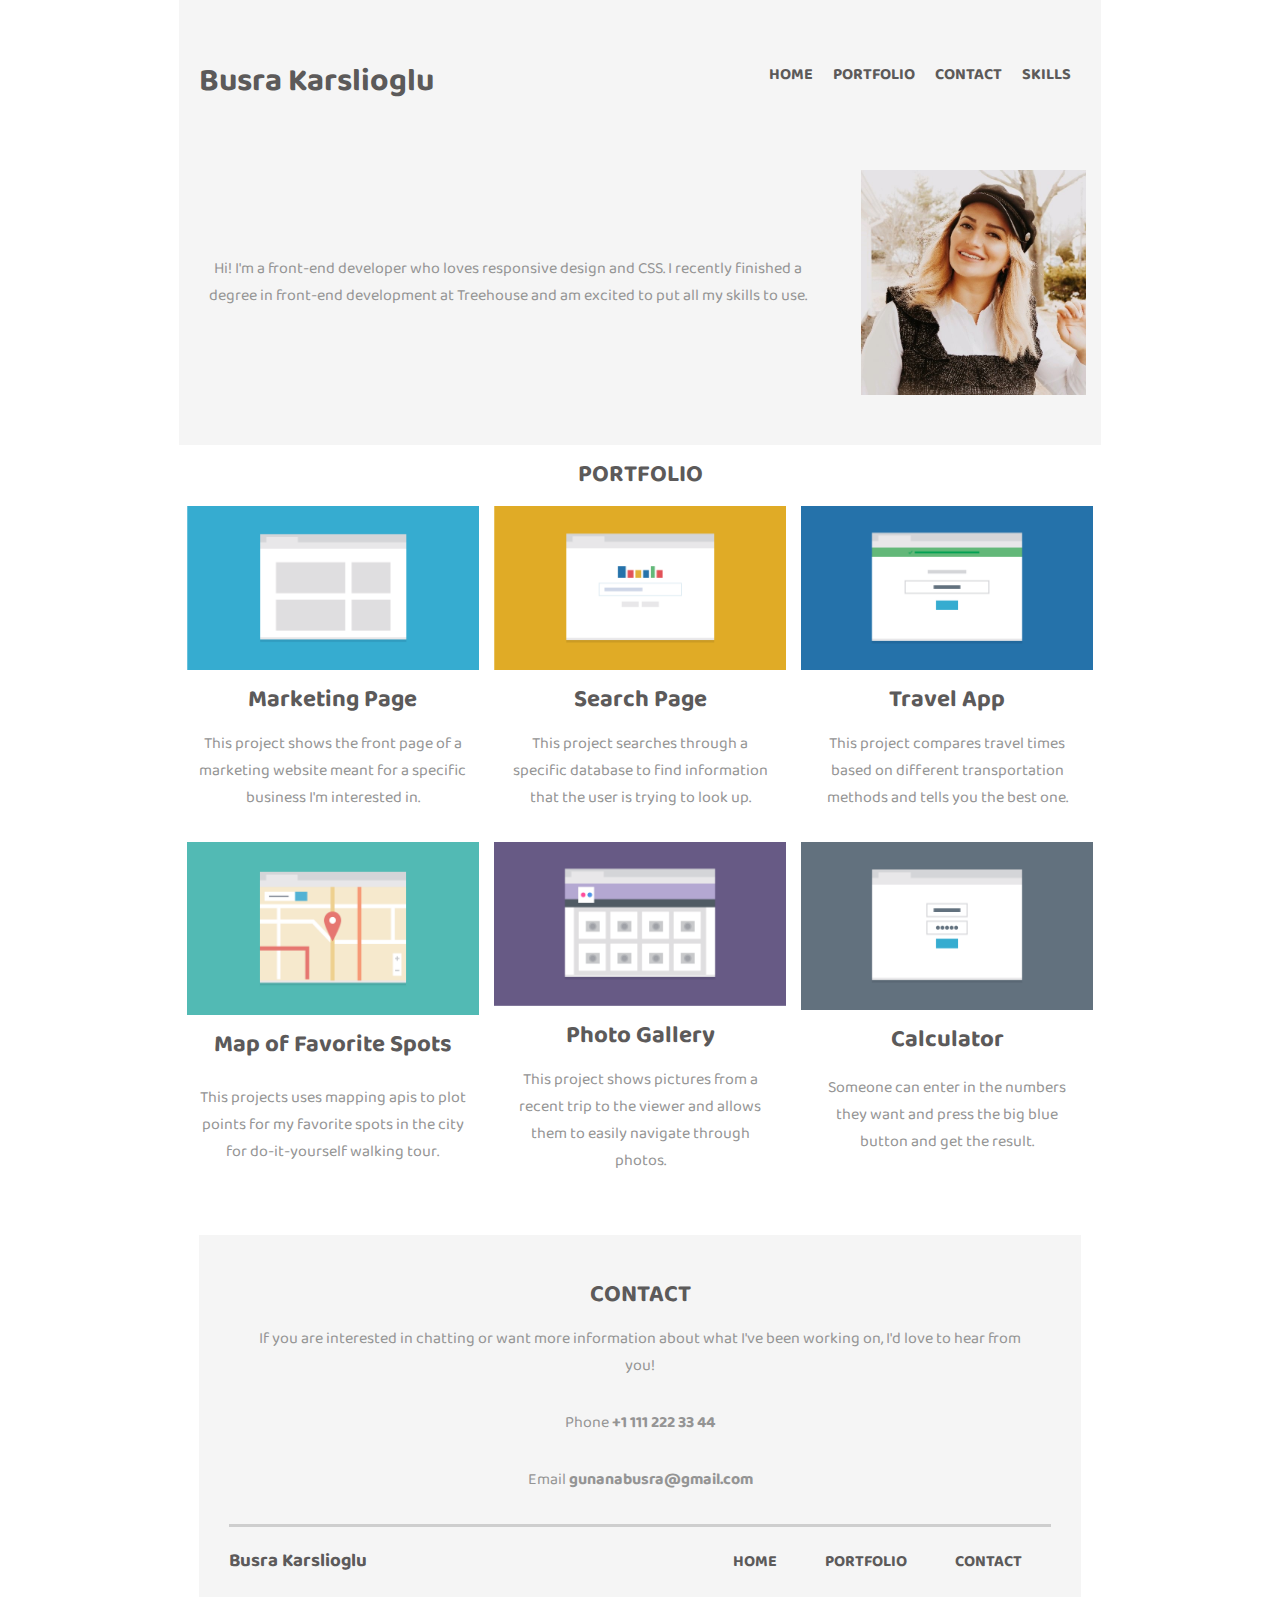
==== commit 17fba7e5: "Add files via upload" ====
--- a/responsive_layout_v1/index.html
+++ b/responsive_layout_v1/index.html
@@ -11,14 +11,14 @@
 <body>
     <div class="wrapper">
        
-    <header class="header">
+    <header class="header" id="header">
         <h1>Busra Karslioglu</h1> 
                    
                 <ul class="nav">
-                    <li class="home"><a href="#"><strong>HOME</strong></a></li>
-                    <li class="portfolio"><a href="#"><strong>PORTFOLIO</strong></a></li>
-                    <li class="contact"><a href="#"><strong>CONTACT</strong></a></li>
-                    <li class="skills"><a href="#"><strong>SKILLS</strong></a></li>
+                    <li class="home"><a href="#header"><strong>HOME</strong></a></li>
+                    <li class="portfolio"><a href="#portfolio"><strong>PORTFOLIO</strong></a></li>
+                    <li class="contact"><a href="#footer"><strong>CONTACT</strong></a></li>
+                    <li class="skills"><a href="#photo"><strong>SKILLS</strong></a></li>
                 </ul>
         
    
@@ -29,44 +29,44 @@
        </div>
     <h2>PORTFOLIO</h2>
 
-    <div class="portfolio-main">
+    <div class="portfolio-main" id="portfolio">
           
         <div class="port-1">
         
-            <img src="images/portfolio-1.png" class="image">
+            <img src="images/portfolio-1.png" alt="port-1" class="image">
             <h2>Marketing Page</h2>
             <p>This project shows the front page of a marketing website meant for a specific business I'm interested in.</p>
            </div>
         <div class="port-2">
-            <img src="images/portfolio-2.png" class="image">
+            <img src="images/portfolio-2.png" alt="port-2" class="image">
             <h2>Search Page</h2>
             <p>This project searches through a specific database to find information that the user is trying to look up.</p>
             </div>
         <div class="port-3">
-            <img src="images/portfolio-3.png" class="image">
+            <img src="images/portfolio-3.png" alt="port-3" class="image">
             <h2>Travel App</h2>
             <p>This project compares travel times based on different transportation methods and tells you the best one.</p>
             </div>
         <div class="port-4">
-            <img src="images/portfolio-4.png" class="image">
+            <img src="images/portfolio-4.png" alt="port-4" class="image">
             <h2>Map of Favorite Spots</h2>
             <p>This projects uses mapping apis to plot points for my favorite spots in the city for do-it-yourself walking tour.</p>
             
             </div>
         <div class="port-5">
-            <img src="images/portfolio-5.png" class="image">
-            <h2>Photo Gallery</h2>
+            <img src="images/portfolio-5.png" alt="port-5" class="image">
+            <h2 id="photo">Photo Gallery</h2>
             <p>This project shows pictures from a recent trip to the viewer and allows them to easily navigate through photos.</p>
             </div>
         <div class="port-6"> 
-                <img src="images/portfolio-6.png" class="image">
+                <img src="images/portfolio-6.png" alt="port-6" class="image">
             <h2>Calculator</h2>
             <p> Someone can enter in the numbers they want and press the big blue button and get the result.</p>
         </div>
         
     </div>
         
-        <footer>
+        <footer id="footer">
                 <h2>CONTACT</h2>
                 <p>If you are interested in chatting or want more information about what I've been working on, I'd love to hear from you!</p>
                 <p>Phone <strong>+1 111 222 33 44</strong></p>
@@ -76,7 +76,12 @@
                     
                     <h3>Busra Karslioglu</h3>
         
-                    <h3>BACK TO TOP</h3>
+                    <h3 class="bottom-nav"><a href="#header">BACK TO TOP</a></h3>
+                    <ul class="nav">
+                        <li class="home"><a href="#"><strong>HOME</strong></a></li>
+                        <li class="portfolio"><a href="#"><strong>PORTFOLIO</strong></a></li>
+                        <li class="contact"><a href="#"><strong>CONTACT</strong></a></li>
+                        </ul>
                 </div>
         </footer>
 
--- a/responsive_layout_v1/css/styles.css
+++ b/responsive_layout_v1/css/styles.css
@@ -2,6 +2,7 @@
     box-sizing: border-box;
 }
 ul {
+    list-style:none;
     padding-left: 0;
   }
 html {
@@ -10,6 +11,7 @@
 
 h1 {
     margin-top: 30px;
+    margin-bottom:0;
     text-align: center;
 }
 h2 {
@@ -21,22 +23,22 @@
 p {
     color: rgb(148, 148, 148);
 }
-
+a {
+    color:rgb(92, 90, 90);
+    text-decoration: none;
+
+}
 
 body {
-    display:flex;
-    flex-direction: column;
-    flex-wrap: wrap;
-    flex-grow: 1;
-    flex-basis: 200px;
-    justify-items: center;
-    text-align: center;
-    padding-top: 20px;
-}
-.wrapper {
-    padding-left: 1em;
-    padding-right: 1em;
-}
+    max-width:1024px;
+    margin:0 auto;
+    text-align:center;
+}
+
+.footer .nav {
+    display:none;
+}
+
 .header {
     display: flex;
     flex-direction: column;
@@ -45,10 +47,12 @@
     background-position: center;
     background-color: whitesmoke;
     text-align: center;
-padding: 40px;
-    color:rgb(92, 90, 90);
-}
-
+    padding: 40px 20px;
+    color:rgb(92, 90, 90);
+}
+.container {
+    background-color: whitesmoke;
+}
 .portfolio-main {
     text-align: center;
 }
@@ -74,31 +78,41 @@
     justify-content: space-around;
     margin: 10px auto;
     background-color: rgb(255, 255, 255);
-}   
+}  
+
+.skills {
+    display: flex;
+    flex-grow: 1;
+    justify-content: space-around;
+    align-content: flex-start;
+   margin: 10px auto;
+    background-color: rgb(255, 255, 255);
+
+
+}
  .image {
     max-width: 95%; 
   }
   .image-1 {
      display: inline-block;
-     position: center;
      border-style: hidden;
      max-width: 70%;
      margin-top:20px;
   }
 footer {
+    
     border: hidden;
     text-align:center;
     background-color: whitesmoke;
     padding:30px 30px 0 30px;
-    margin-top:30px 20px 0 20px;
+    margin:30px 20px 0 20px;
 }
 .footer {
     display: flex;
-    flex-direction:row; 
+    flex-direction:row;  
     flex-wrap: wrap;
     justify-content: space-between;  
     border-top: solid #cecece;
-    padding: auto;
     
 } 
 
@@ -114,14 +128,17 @@
     
        
 }
-.home {
-    background-color: whitesmoke
-}
-.portfolio {
-    background-color: whitesmoke;
-}
-.contact {
-    background-color: whitesmoke;
+.footer .nav {
+
+    display:flex;
+    flex-direction: row;
+    flex-grow: 0.3;
+    align-items:center;
+    margin:5px;
+}
+.home, .portfolio, .contact, .skills {
+
+background-color: transparent;
 }
     
     .wrapper {
@@ -141,11 +158,16 @@
     }
 
     .image-1{
-      width: 400px;
-      height:300px;
+      width: 350px;
+      height:275px;
       padding: 0 15px 50px 25px;
 
     }
+
+    .bottom-nav{
+        display: none;
+    }        
+
 .portfolio-main {
     display:flex;
     flex-wrap: wrap;
@@ -162,7 +184,7 @@
     text-align: center;
     
     justify-content: center;
-    padding: auto;
+    
    
     
 }
@@ -178,24 +200,44 @@
     margin: 0 20px 30px 20px;
     color:rgb(148, 148, 148);
 }
+}
 @media only screen and (min-width: 1024px) {
-.nav { display: flex;
-    justify-content: space-between;
-    align-items: center;
-  }
-  .nav, .home, .portfolio, .contact li{
-    width: initial;
-    margin-bottom: 0;
-  }
-
-  .port-1, .port-2, .port-3, .port-4, .port-5, .port-6 {
-    display: flex;
-    flex-wrap: wrap;
-    flex-basis: 33.333%;
-    text-align: center; 
-    justify-content: center;
-    padding: auto;}
-   
-    
-}
-   
+
+    .header {
+        flex-direction: row;
+        align-items: center;
+      }
+      
+      .header h1 {
+        margin-top: 15px;
+      }
+      
+      .header li {
+        margin: 10px;
+      }
+      
+      .nav {
+        margin: unset
+      }
+
+      .bottom-nav{
+display: none;
+
+      }
+      .port-1, .port-2, .port-3, .port-4, .port-5, .port-6 {
+        display: flex;
+        flex-wrap: wrap;
+        flex-basis: 33.333%;
+        text-align: center; 
+        justify-content: center;
+        }
+       
+        .footer .nav {
+
+            display:flex;
+            flex-direction: row;
+            flex-grow: 0.3;
+            align-items:center;
+            margin:5px;
+        }
+    }